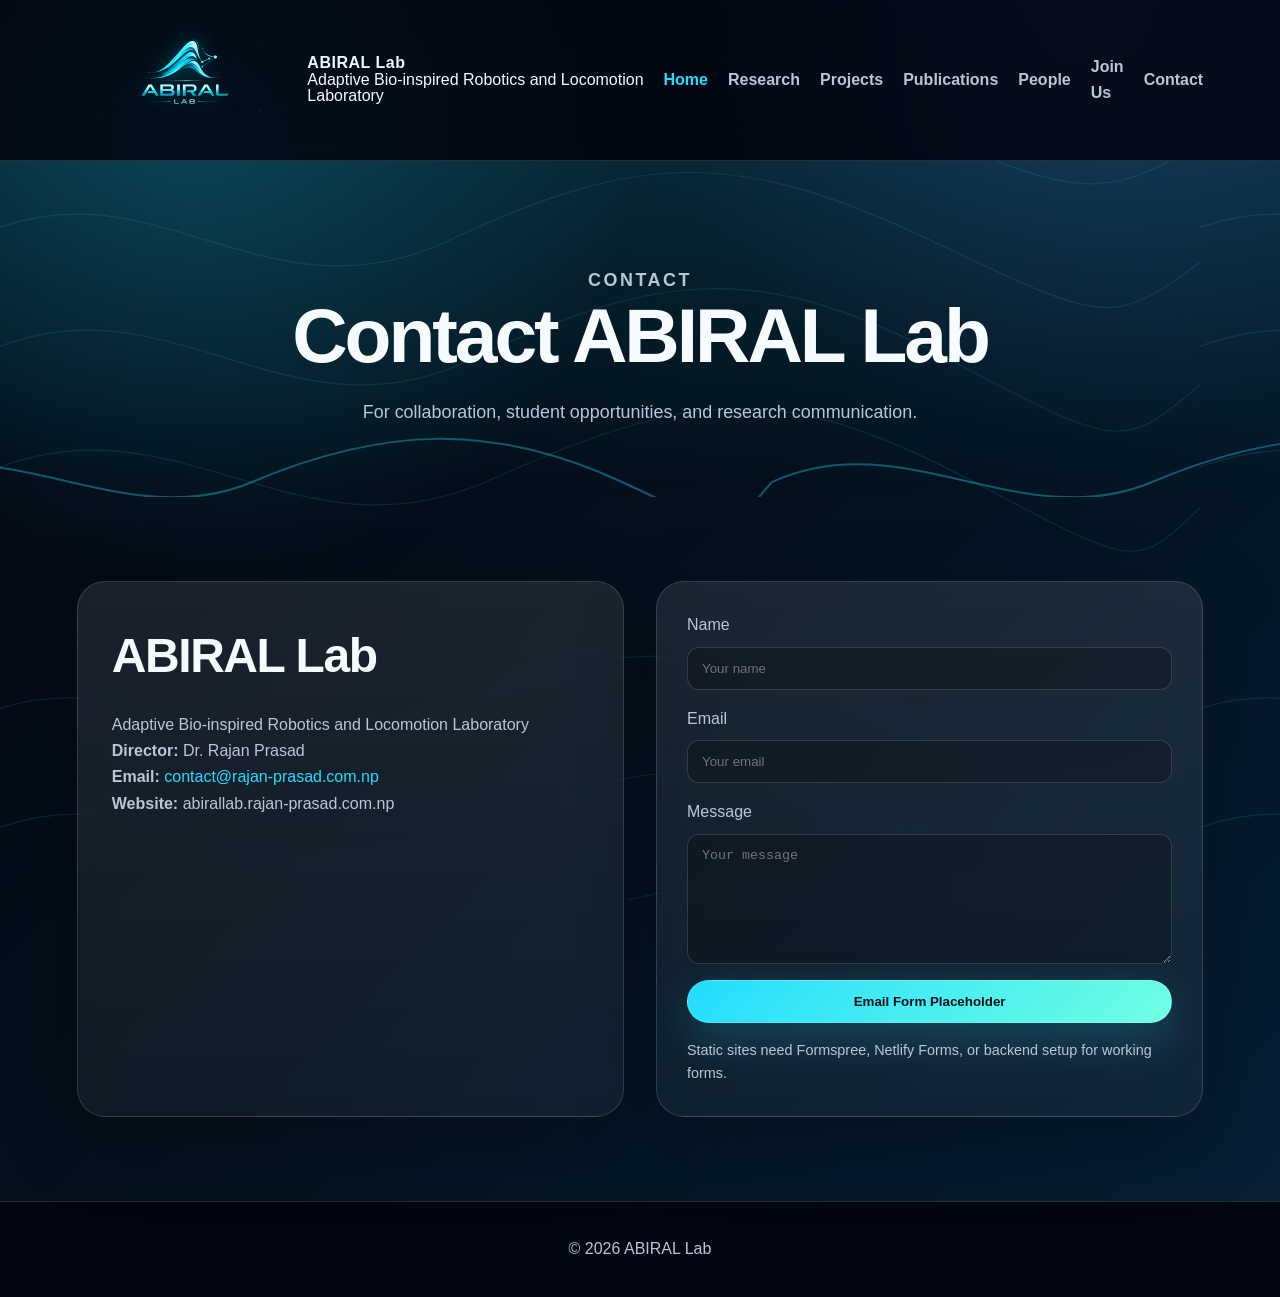
==== contact.html @ 482db42f "Initial code of the website imported." ====
<!DOCTYPE html><html lang="en"><head><meta charset="UTF-8"><meta name="viewport" content="width=device-width, initial-scale=1.0"><title>Contact | ABIRAL Lab</title><link rel="stylesheet" href="assets/css/style.css"></head><body>
<header class="site-header">

  <a class="brand" href="index.html">

    <img
      src="assets/images/logo.png"
      alt="ABIRAL Lab Logo"
      class="brand-logo"
    >

    <span class="brand-info">
      <strong>ABIRAL Lab</strong>

      <medium>Adaptive Bio-inspired Robotics and Locomotion Laboratory</medium>

    </span>

  </a>



    <button class="menu-toggle" aria-label="Toggle navigation">☰</button>
    <nav class="nav">
      <a class="active" href="index.html">Home</a>
      <a href="research.html">Research</a>
      <a href="projects.html">Projects</a>
      <a href="publications.html">Publications</a>
      <a href="people.html">People</a>
      <a href="join.html">Join Us</a>
      <a href="contact.html">Contact</a>
    </nav>
  </header>


<main><section class="page-hero"><p class="eyebrow">Contact</p><h1>Contact ABIRAL Lab</h1><p>For collaboration, student opportunities, and research communication.</p></section>
<section class="section contact-grid"><div class="panel"><h2>ABIRAL Lab</h2><p>Adaptive Bio-inspired Robotics and Locomotion Laboratory</p><p><strong>Director:</strong> Dr. Rajan Prasad</p><p><strong>Email:</strong> <a href="mailto:contact@rajan-prasad.com.np">contact@rajan-prasad.com.np</a></p><p><strong>Website:</strong> abirallab.rajan-prasad.com.np</p></div><form class="contact-form"><label>Name<input type="text" placeholder="Your name"></label><label>Email<input type="email" placeholder="Your email"></label><label>Message<textarea placeholder="Your message"></textarea></label><button class="btn primary" type="button">Email Form Placeholder</button><p class="note">Static sites need Formspree, Netlify Forms, or backend setup for working forms.</p></form></section></main>
<footer class="footer"><p>© 2026 ABIRAL Lab</p></footer><script src="assets/js/main.js"></script></body></html>
---- assets/css/style.css ----
:root{
  --bg:#04101c;
  --bg2:#08243b;
  --panel:rgba(255,255,255,.075);
  --line:rgba(255,255,255,.15);
  --text:#f5fbff;
  --muted:#b8c7d8;
  --cyan:#22ddff;
  --blue:#5d8cff;
  --aqua:#70ffe2;
  --dark:#020711;
}
*{box-sizing:border-box;margin:0;padding:0}
html{scroll-behavior:smooth}
body{
  font-family:Inter,Arial,sans-serif;
  background:
    radial-gradient(circle at 15% 10%,rgba(34,221,255,.18),transparent 28%),
    radial-gradient(circle at 85% 0%,rgba(93,140,255,.18),transparent 26%),
    linear-gradient(135deg,#020711 0%,#04101c 48%,#071f35 100%);
  color:var(--text);
  line-height:1.65;
  overflow-x:hidden;
}
body:before{
  content:"";
  position:fixed;
  inset:0;
  pointer-events:none;
  opacity:.28;
  background-image:
    url("data:image/svg+xml,%3Csvg width='1200' height='600' viewBox='0 0 1200 600' xmlns='http://www.w3.org/2000/svg'%3E%3Cg fill='none' stroke='%2322ddff' stroke-width='1.2' stroke-opacity='.45'%3E%3Cpath d='M-30 120 C140 40 260 210 430 120 S720 40 900 120 1110 210 1230 120'/%3E%3Cpath d='M-30 240 C150 150 260 330 450 240 S740 150 930 240 1110 330 1230 240'/%3E%3Cpath d='M-30 360 C160 260 280 450 470 360 S760 260 950 360 1120 450 1230 360'/%3E%3Cpath d='M-30 480 C170 380 290 570 490 480 S780 380 970 480 1130 570 1230 480'/%3E%3C/g%3E%3C/svg%3E");
  background-size:1200px 600px;
  animation:waveDrift 24s linear infinite;
}
a{color:var(--cyan);text-decoration:none}
.site-header{
  position:sticky;top:0;z-index:10;
  display:flex;align-items:center;justify-content:space-between;
  padding:16px 6%;
  background:rgba(2,7,17,.78);
  backdrop-filter:blur(18px);
  border-bottom:1px solid var(--line);
}
.brand{display:flex;gap:12px;align-items:center;color:var(--text)}
.brand-mark{
  display:grid;place-items:center;width:44px;height:44px;border-radius:16px;
  background:linear-gradient(135deg,var(--cyan),var(--aqua) 48%,var(--blue));
  color:#00111a;font-weight:900;
  box-shadow:0 0 34px rgba(34,221,255,.32);
}
.brand small{display:block;color:var(--muted);font-size:.75rem}
.nav{display:flex;gap:20px;align-items:center}.nav a{color:var(--muted);font-weight:700}.nav a:hover,.nav a.active{color:var(--cyan)}
.menu-toggle{display:none;background:none;border:1px solid var(--line);color:var(--text);font-size:1.4rem;border-radius:10px;padding:6px 10px}
.hero{min-height:90vh;display:flex;align-items:center;padding:90px 6%;position:relative;overflow:hidden}
.hero:before,.hero:after{content:"";position:absolute;left:-10%;right:-10%;height:190px;pointer-events:none;background-repeat:repeat-x;background-size:900px 190px;opacity:.48}
.hero:before{bottom:0;background-image:url("data:image/svg+xml,%3Csvg width='900' height='190' viewBox='0 0 900 190' xmlns='http://www.w3.org/2000/svg'%3E%3Cpath d='M0 95 C120 20 240 170 360 95 S600 20 720 95 840 170 900 95 V190 H0 Z' fill='%23093a5a' fill-opacity='.75'/%3E%3Cpath d='M0 105 C120 30 240 180 360 105 S600 30 720 105 840 180 900 105' fill='none' stroke='%2322ddff' stroke-width='3' stroke-opacity='.55'/%3E%3C/svg%3E");animation:waveSlide 18s linear infinite}
.hero:after{bottom:28px;background-image:url("data:image/svg+xml,%3Csvg width='900' height='190' viewBox='0 0 900 190' xmlns='http://www.w3.org/2000/svg'%3E%3Cpath d='M0 110 C140 45 230 150 360 110 S600 45 720 110 830 150 900 110' fill='none' stroke='%2370ffe2' stroke-width='2' stroke-opacity='.45'/%3E%3C/svg%3E");animation:waveSlideReverse 23s linear infinite}
.hero-grid{display:grid;grid-template-columns:1.15fr .85fr;gap:56px;align-items:center;width:100%;position:relative;z-index:1}
.eyebrow{color:var(--aqua);text-transform:uppercase;letter-spacing:.14em;font-size:.82rem;font-weight:900;margin-bottom:12px}
.hero h1,.page-hero h1{font-size:clamp(2.5rem,6vw,5.4rem);line-height:1.02;margin-bottom:24px;letter-spacing:-.04em}
.hero h1 span,.fluid-text{background:linear-gradient(90deg,var(--cyan),var(--aqua),#fff);-webkit-background-clip:text;background-clip:text;color:transparent}
.lead,.page-hero p,.section-heading p{color:var(--muted);font-size:1.12rem;max-width:760px}
.hero-actions{margin-top:32px;display:flex;gap:16px;flex-wrap:wrap}.btn{display:inline-block;padding:13px 22px;border-radius:999px;font-weight:900;border:1px solid var(--line)}.btn.primary{background:linear-gradient(135deg,var(--cyan),var(--aqua));color:#00111a;box-shadow:0 16px 45px rgba(34,221,255,.22)}.btn.secondary{color:var(--text);background:rgba(255,255,255,.06)}
.hero-card,.panel,.card,.person,.publication,.project,.contact-form{background:linear-gradient(180deg,rgba(255,255,255,.09),rgba(255,255,255,.045));border:1px solid var(--line);border-radius:28px;box-shadow:0 24px 80px rgba(0,0,0,.25);backdrop-filter:blur(12px)}
.hero-card{padding:36px;position:relative;overflow:hidden}.hero-card:before{content:"";position:absolute;inset:-80px;background:conic-gradient(from 180deg,transparent,var(--cyan),transparent,var(--blue),transparent);opacity:.16;animation:spin 12s linear infinite}.hero-card>*{position:relative}.orbit{height:220px;border:1px solid rgba(34,221,255,.4);border-radius:48% 52% 46% 54%;margin-bottom:28px;background:radial-gradient(circle,rgba(34,221,255,.24),transparent 58%);animation:morph 7s ease-in-out infinite}.hero-card h2{font-size:2.6rem;color:var(--cyan)}.stats{display:grid;gap:12px;margin-top:24px}.stats div{padding:14px;border-radius:18px;background:rgba(255,255,255,.06);border:1px solid rgba(255,255,255,.08)}.stats span{display:block;color:var(--muted);font-size:.9rem}
.section{padding:84px 6%;position:relative}.section-heading{text-align:center;max-width:880px;margin:0 auto 44px}.section-heading h2,.section h2{font-size:clamp(2rem,4vw,3rem);margin-bottom:16px;letter-spacing:-.03em}.cards{display:grid;gap:24px}.cards.four{grid-template-columns:repeat(4,1fr)}.cards.three{grid-template-columns:repeat(3,1fr)}.card,.person,.publication{padding:28px}.card h3,.person h3,.publication h3,.project h3{color:var(--cyan);margin-bottom:12px}.card p,.person p,.publication p,.project p,.panel p,.clean-list{color:var(--muted)}.glow:hover,.card:hover{border-color:rgba(34,221,255,.75);transform:translateY(-5px);transition:.25s;box-shadow:0 22px 70px rgba(34,221,255,.12)}
.split{display:grid;grid-template-columns:1fr 1fr;gap:32px;align-items:center}.panel{padding:34px}.clean-list{list-style:none;display:grid;gap:12px}.clean-list li{padding-left:24px;position:relative}.clean-list li:before{content:'∿';position:absolute;left:0;color:var(--aqua);font-weight:900}.dark-band{background:linear-gradient(90deg,rgba(34,221,255,.07),rgba(0,0,0,.22),rgba(112,255,226,.06))}.page-hero{padding:105px 6% 70px;text-align:center;background:linear-gradient(180deg,rgba(34,221,255,.12),transparent);position:relative;overflow:hidden}.page-hero:after{content:"";position:absolute;left:-10%;right:-10%;bottom:-35px;height:120px;background:url("data:image/svg+xml,%3Csvg width='900' height='120' viewBox='0 0 900 120' xmlns='http://www.w3.org/2000/svg'%3E%3Cpath d='M0 70 C130 10 250 125 380 70 S620 10 750 70 850 125 900 70' fill='none' stroke='%2322ddff' stroke-width='2' stroke-opacity='.35'/%3E%3C/svg%3E") repeat-x;background-size:900px 120px;animation:waveSlide 20s linear infinite}.page-hero>*{position:relative;z-index:1}.page-hero p{margin:0 auto}.project-list{display:grid;gap:18px}.project{display:grid;grid-template-columns:70px 1fr;gap:18px;padding:26px}.project span{font-size:2rem;font-weight:900;color:var(--cyan)}.avatar{width:82px;height:82px;border-radius:50%;display:grid;place-items:center;background:linear-gradient(135deg,var(--cyan),var(--aqua),var(--blue));color:#00111a;font-weight:900;font-size:1.4rem;margin-bottom:18px}.contact-grid{display:grid;grid-template-columns:1fr 1fr;gap:32px}.contact-form{padding:30px;display:grid;gap:16px}.contact-form label{display:grid;gap:8px;color:var(--muted)}input,textarea{width:100%;padding:13px 14px;border-radius:12px;border:1px solid var(--line);background:rgba(0,0,0,.25);color:var(--text)}textarea{min-height:130px}.note{font-size:.9rem;color:var(--muted)}.footer{text-align:center;padding:34px 6%;background:#020611;color:var(--muted);border-top:1px solid var(--line)}
@keyframes waveDrift{from{background-position:0 0}to{background-position:1200px 0}}
@keyframes waveSlide{from{background-position:0 0}to{background-position:900px 0}}
@keyframes waveSlideReverse{from{background-position:900px 0}to{background-position:0 0}}
@keyframes spin{to{transform:rotate(360deg)}}
@keyframes morph{0%,100%{border-radius:48% 52% 46% 54%;transform:scale(1)}50%{border-radius:58% 42% 56% 44%;transform:scale(1.035)}}
@media(max-width:980px){.hero-grid,.split,.contact-grid{grid-template-columns:1fr}.cards.four,.cards.three{grid-template-columns:repeat(2,1fr)}}
@media(max-width:760px){.site-header{align-items:flex-start}.menu-toggle{display:block}.nav{display:none;position:absolute;left:6%;right:6%;top:72px;flex-direction:column;align-items:flex-start;background:rgba(3,8,18,.96);padding:18px;border:1px solid var(--line);border-radius:18px}.nav.open{display:flex}.hero{padding-top:50px}.cards.four,.cards.three{grid-template-columns:1fr}.project{grid-template-columns:1fr}.brand small{display:none}.hero-card{padding:26px}}



/* =========================================
   ORIGIN / TIMELINE SECTION
========================================= */

.origin-section {
  position: relative;
  padding: 140px 8%;
  overflow: hidden;
  background:
    radial-gradient(circle at top left,
      rgba(0,212,255,0.12),
      transparent 40%),
    linear-gradient(to bottom,
      #07111f,
      #081a2d);
}

.wave-divider {
  position: absolute;
  top: -60px;
  left: 0;
  width: 100%;
  height: 140px;
  background:
    radial-gradient(circle at 50% 0%,
      rgba(0,212,255,0.15),
      transparent 70%);
  filter: blur(30px);
}

.origin-container {
  display: grid;
  grid-template-columns: 1fr 1.2fr;
  gap: 60px;
  align-items: center;
}

.origin-tag {
  display: inline-block;
  padding: 8px 18px;
  border: 1px solid rgba(0,212,255,0.3);
  border-radius: 50px;
  color: #00d4ff;
  font-size: 0.85rem;
  letter-spacing: 2px;
  margin-bottom: 24px;
}

.origin-left h2 {
  font-size: 3.2rem;
  line-height: 1.2;
  color: white;
}

.origin-card {
  position: relative;
  background: rgba(255,255,255,0.05);
  border: 1px solid rgba(255,255,255,0.08);
  border-radius: 28px;
  padding: 50px;
  backdrop-filter: blur(14px);
  overflow: hidden;
}

.origin-card::before {
  content: '';
  position: absolute;
  top: -100px;
  right: -100px;
  width: 240px;
  height: 240px;
  background: rgba(0,212,255,0.08);
  border-radius: 50%;
  filter: blur(40px);
}

.year-badge {
  display: inline-block;
  background: #00d4ff;
  color: #07111f;
  padding: 10px 18px;
  border-radius: 14px;
  font-weight: bold;
  margin-bottom: 28px;
}

.origin-card p {
  color: #d7e4f3;
  line-height: 1.9;
  font-size: 1.05rem;
}

/* Responsive */

@media (max-width: 900px) {

  .origin-container {
    grid-template-columns: 1fr;
  }

  .origin-left h2 {
    font-size: 2.2rem;
  }

  .origin-card {
    padding: 35px;
  }
}



/* =========================================
   MODERN CAD SHOWCASE
========================================= */

.cad-showcase {
  padding: 140px 8%;
  position: relative;
}

.cad-header {
  text-align: center;
  margin-bottom: 90px;
}

.cad-header span {
  color: #00d4ff;
  letter-spacing: 2px;
  font-size: 0.85rem;
  border: 1px solid rgba(0,212,255,0.25);
  padding: 8px 18px;
  border-radius: 40px;
}

.cad-header h3 {
  margin-top: 24px;
  font-size: 3rem;
  color: white;
}

.cad-header p {
  max-width: 950px;
  margin: 24px auto 0;
  color: #c9d7e8;
  line-height: 1.9;
  font-size: 1.05rem;
}

/* ROW */

.cad-row {
  display: grid;
  grid-template-columns: 1.1fr 1fr;
  gap: 50px;
  align-items: center;

  background:
    linear-gradient(
      135deg,
      rgba(255,255,255,0.03),
      rgba(255,255,255,0.015)
    );

  border: 1px solid rgba(0,212,255,0.12);
  border-radius: 32px;

  padding: 30px;
  margin-bottom: 45px;

  backdrop-filter: blur(14px);

  transition: 0.4s;
}

.cad-row:hover {
  transform: translateY(-8px);

  border-color: rgba(0,212,255,0.35);

  box-shadow:
    0 0 50px rgba(0,212,255,0.10);
}

/* IMAGE */

.cad-image {
  border-radius: 24px;
  overflow: hidden;
  background: #0a1320;
}

.cad-image img {
  width: 100%;
  max-height: 420px;
  object-fit: contain;
  display: block;

  transition: 0.5s;
}

.cad-row:hover img {
  transform: scale(1.02);
}

/* CONTENT */

.cad-content {
  padding: 10px;
}

.cad-icon {
  width: 70px;
  height: 70px;

  display: flex;
  align-items: center;
  justify-content: center;

  border-radius: 50%;

  background:
    rgba(0,212,255,0.08);

  border:
    1px solid rgba(0,212,255,0.2);

  font-size: 1.8rem;

  margin-bottom: 24px;
}

.cad-label {
  color: #00d4ff;
  font-size: 0.9rem;
  letter-spacing: 1.5px;
}

.cad-content h4 {
  margin-top: 12px;
  font-size: 2.2rem;
  color: white;
}

.cad-line {
  width: 80px;
  height: 3px;
  background: #00d4ff;
  margin: 24px 0;
  border-radius: 20px;
}

.cad-content p {
  color: #d7e4f3;
  line-height: 1.9;
  font-size: 1.05rem;
}

/* RESPONSIVE */

@media (max-width: 1000px) {

  .cad-row {
    grid-template-columns: 1fr;
  }

  .cad-header h3 {
    font-size: 2.2rem;
  }

  .cad-content h4 {
    font-size: 1.8rem;
  }

  .cad-image img {
    max-height: 320px;
  }
}


/* =========================================
   ABIRAL LOGO
========================================= */

.abiral-logo {
  display: flex;
  flex-direction: column;
  align-items: center;
  justify-content: center;

  padding: 40px;
}

/* SYMBOL */

.logo-symbol {
  width: 340px;
  margin-bottom: 10px;
}

.logo-symbol svg {
  width: 100%;
  height: auto;
}

/* TEXT */

.logo-text {
  text-align: center;
}

.logo-text h1 {

  font-size: 4rem;
  font-weight: 800;
  letter-spacing: 6px;

  margin: 0;

  background:
    linear-gradient(
      to right,
      #8ffcff,
      #00d4ff
    );

  -webkit-background-clip: text;
  -webkit-text-fill-color: transparent;

  text-shadow:
    0 0 25px rgba(0,212,255,0.35);
}

.logo-text span {

  display: block;

  margin-top: -5px;

  font-size: 1.4rem;
  letter-spacing: 10px;

  color: #b8f6ff;

  text-shadow:
    0 0 12px rgba(0,212,255,0.25);
}

/* RESPONSIVE */

@media (max-width: 768px) {

  .logo-symbol {
    width: 240px;
  }

  .logo-text h1 {
    font-size: 2.8rem;
  }

  .logo-text span {
    font-size: 1rem;
    letter-spacing: 6px;
  }

}


/* =========================================
   HERO ELLIPSE LOGO
========================================= */

.hero-ellipse {

  position: relative;

  width: 100%;
  height: 260px;

  display: flex;
  align-items: center;
  justify-content: center;

  margin-bottom: 50px;

  border-radius: 50%;

  border:
    2px solid rgba(0,212,255,0.18);

  background:
    radial-gradient(
      circle at center,
      rgba(0,212,255,0.12),
      rgba(0,212,255,0.02)
    );

  overflow: hidden;
}

/* glow */

.hero-ellipse::before {

  content: '';

  position: absolute;

  width: 140%;
  height: 140%;

  background:
    radial-gradient(
      circle,
      rgba(0,212,255,0.12),
      transparent 70%
    );

  animation:
    pulseGlow 6s ease-in-out infinite;
}

/* LOGO */

.ellipse-logo {

  position: relative;
  z-index: 2;

  width: 240px;
  max-width: 65%;

  object-fit: contain;

  filter:
    drop-shadow(0 0 35px rgba(0,212,255,0.4));

  transition: 0.5s;
}

.ellipse-logo:hover {

  transform:
    scale(1.04);

  filter:
    drop-shadow(0 0 55px rgba(0,212,255,0.65));
}

/* ANIMATION */

@keyframes pulseGlow {

  0% {
    transform: scale(1);
    opacity: 0.6;
  }

  50% {
    transform: scale(1.05);
    opacity: 1;
  }

  100% {
    transform: scale(1);
    opacity: 0.6;
  }
}

/* =========================================
   HERO ELLIPSE LOGO
========================================= */

.hero-ellipse {

  position: relative;

  width: 100%;
  height: 260px;

  display: flex;
  align-items: center;
  justify-content: center;

  margin-bottom: 50px;

  border-radius: 50%;

  border:
    2px solid rgba(0,212,255,0.18);

  background:
    radial-gradient(
      circle at center,
      rgba(0,212,255,0.12),
      rgba(0,212,255,0.02)
    );

  overflow: hidden;
}

/* glow */

.hero-ellipse::before {

  content: '';

  position: absolute;

  width: 140%;
  height: 140%;

  background:
    radial-gradient(
      circle,
      rgba(0,212,255,0.12),
      transparent 70%
    );

  animation:
    pulseGlow 6s ease-in-out infinite;
}

/* LOGO */

.ellipse-logo {

  position: relative;
  z-index: 2;

  width: 240px;
  max-width: 65%;

  object-fit: contain;

  filter:
    drop-shadow(0 0 35px rgba(0,212,255,0.4));

  transition: 0.5s;
}

.ellipse-logo:hover {

  transform:
    scale(1.04);

  filter:
    drop-shadow(0 0 55px rgba(0,212,255,0.65));
}

/* ANIMATION */

@keyframes pulseGlow {

  0% {
    transform: scale(1);
    opacity: 0.6;
  }

  50% {
    transform: scale(1.05);
    opacity: 1;
  }

  100% {
    transform: scale(1);
    opacity: 0.6;
  }
}

/* MOBILE */

@media (max-width: 420px) {

  .hero-ellipse {
    height: 60px;
  }

  .ellipse-logo {
    width: 40px;
  }

}

//* =========================================
   HEADER BRAND
========================================= */

.brand {

  display: flex;
  align-items: center;
  gap: 12px;

  text-decoration: none;
}

/* LOGO */

.brand-logo {

  width: 256px;
  height: 128px;

  object-fit: contain;

  border-radius: 50%;

  filter:
    drop-shadow(0 0 10px rgba(0,212,255,0.28));

  transition: 0.15s;
}

.brand:hover .brand-logo {

  transform: scale(1.05);

  filter:
    drop-shadow(0 0 16px rgba(0,212,255,0.45));
}

/* TEXT */

.brand-info {

  display: flex;
  flex-direction: column;

  line-height: 1.05;
}

.brand-info strong {

  color: #e8fbff;

  font-size: 1rem;
  letter-spacing: 0.5px;
}

.brand-info small {

  margin-top: 4px;

  color: #8eb7c9;

  font-size: 0.68rem;

  letter-spacing: 0.8px;
}

/* MOBILE */

@media (max-width: 768px) {

  .brand-logo {

    width: 64px;
    height: 64px;
  }

  .brand-info strong {

    font-size: 0.9rem;
  }

  .brand-info small {

    font-size: 0.58rem;
  }

}

/* =========================================
   PEOPLE SECTION
========================================= */

.person {

  background:
    linear-gradient(
      145deg,
      rgba(255,255,255,0.04),
      rgba(255,255,255,0.015)
    );

  border:
    1px solid rgba(0,212,255,0.12);

  border-radius: 28px;

  padding: 40px 32px;

  text-align: center;

  transition: 0.4s;

  backdrop-filter: blur(12px);
}

.person:hover {

  transform: translateY(-8px);

  border-color:
    rgba(0,212,255,0.35);

  box-shadow:
    0 0 40px rgba(0,212,255,0.10);
}

/* IMAGE */

.person-img {

  width: 130px;
  height: 130px;

  border-radius: 50%;

  object-fit: cover;

  margin-bottom: 24px;

  border:
    3px solid rgba(0,212,255,0.28);

  box-shadow:
    0 0 24px rgba(0,212,255,0.15);
}

/* NAME */

.person h3 {

  color: white;

  font-size: 1.35rem;

  margin-bottom: 10px;
}

/* ROLE */

.person .role {

  color: #00d4ff;

  font-weight: 600;

  margin-bottom: 20px;

  letter-spacing: 0.5px;
}

/* DESCRIPTION */

.person p {

  color: #cddceb;

  line-height: 1.8;

  font-size: 0.96rem;
}

/* AVATAR FALLBACK */

.avatar {

  width: 130px;
  height: 130px;

  margin: auto auto 24px;

  border-radius: 50%;

  display: flex;
  align-items: center;
  justify-content: center;

  background:
    radial-gradient(
      circle,
      rgba(0,212,255,0.18),
      rgba(0,212,255,0.05)
    );

  border:
    2px solid rgba(0,212,255,0.2);

  color: #00d4ff;

  font-size: 2rem;
  font-weight: bold;
}

/* =========================================
   FOUR COLUMN GRID
========================================= */

.cards.four {

  display: grid;

  grid-template-columns:
    repeat(auto-fit, minmax(280px, 1fr));

  gap: 30px;
}




/* =========================================
   TRACTOR PROJECTS
========================================= */

.tractor-projects {

  display: flex;
  flex-direction: column;

  gap: 35px;

  margin-bottom: 80px;
}

/* CARD */

.tractor-card {

  display: grid;

  grid-template-columns:
    380px 1fr;

  gap: 35px;

  align-items: center;

  background:
    linear-gradient(
      145deg,
      rgba(255,255,255,0.04),
      rgba(255,255,255,0.015)
    );

  border:
    1px solid rgba(0,212,255,0.12);

  border-radius: 28px;

  overflow: hidden;

  transition: 0.4s;

  backdrop-filter: blur(12px);
}

.tractor-card:hover {

  transform: translateY(-6px);

  border-color:
    rgba(0,212,255,0.35);

  box-shadow:
    0 0 40px rgba(0,212,255,0.10);
}

/* IMAGE */

.tractor-image {

  background: #0a1320;

  height: 240px;

  display: flex;
  align-items: center;
  justify-content: center;
}

.tractor-image img {

  width: 100%;
  height: 100%;

  object-fit: contain;

  transition: 0.5s;
}

.tractor-card:hover img {

  transform: scale(1.03);
}

/* CONTENT */

.tractor-content {

  padding-right: 40px;
}

.tractor-content span {

  display: inline-block;

  margin-bottom: 14px;

  color: #00d4ff;

  font-size: 0.9rem;

  letter-spacing: 1px;
}

.tractor-content h3 {

  color: white;

  font-size: 2rem;

  margin-bottom: 18px;
}

.tractor-content p {

  color: #cddceb;

  line-height: 1.9;

  max-width: 800px;
}

/* MOBILE */

@media (max-width: 900px) {

  .tractor-card {

    grid-template-columns: 1fr;
  }

  .tractor-image {

    height: 220px;
  }

  .tractor-content {

    padding:
      10px 28px 35px;
  }

  .tractor-content h3 {

    font-size: 1.5rem;
  }

}
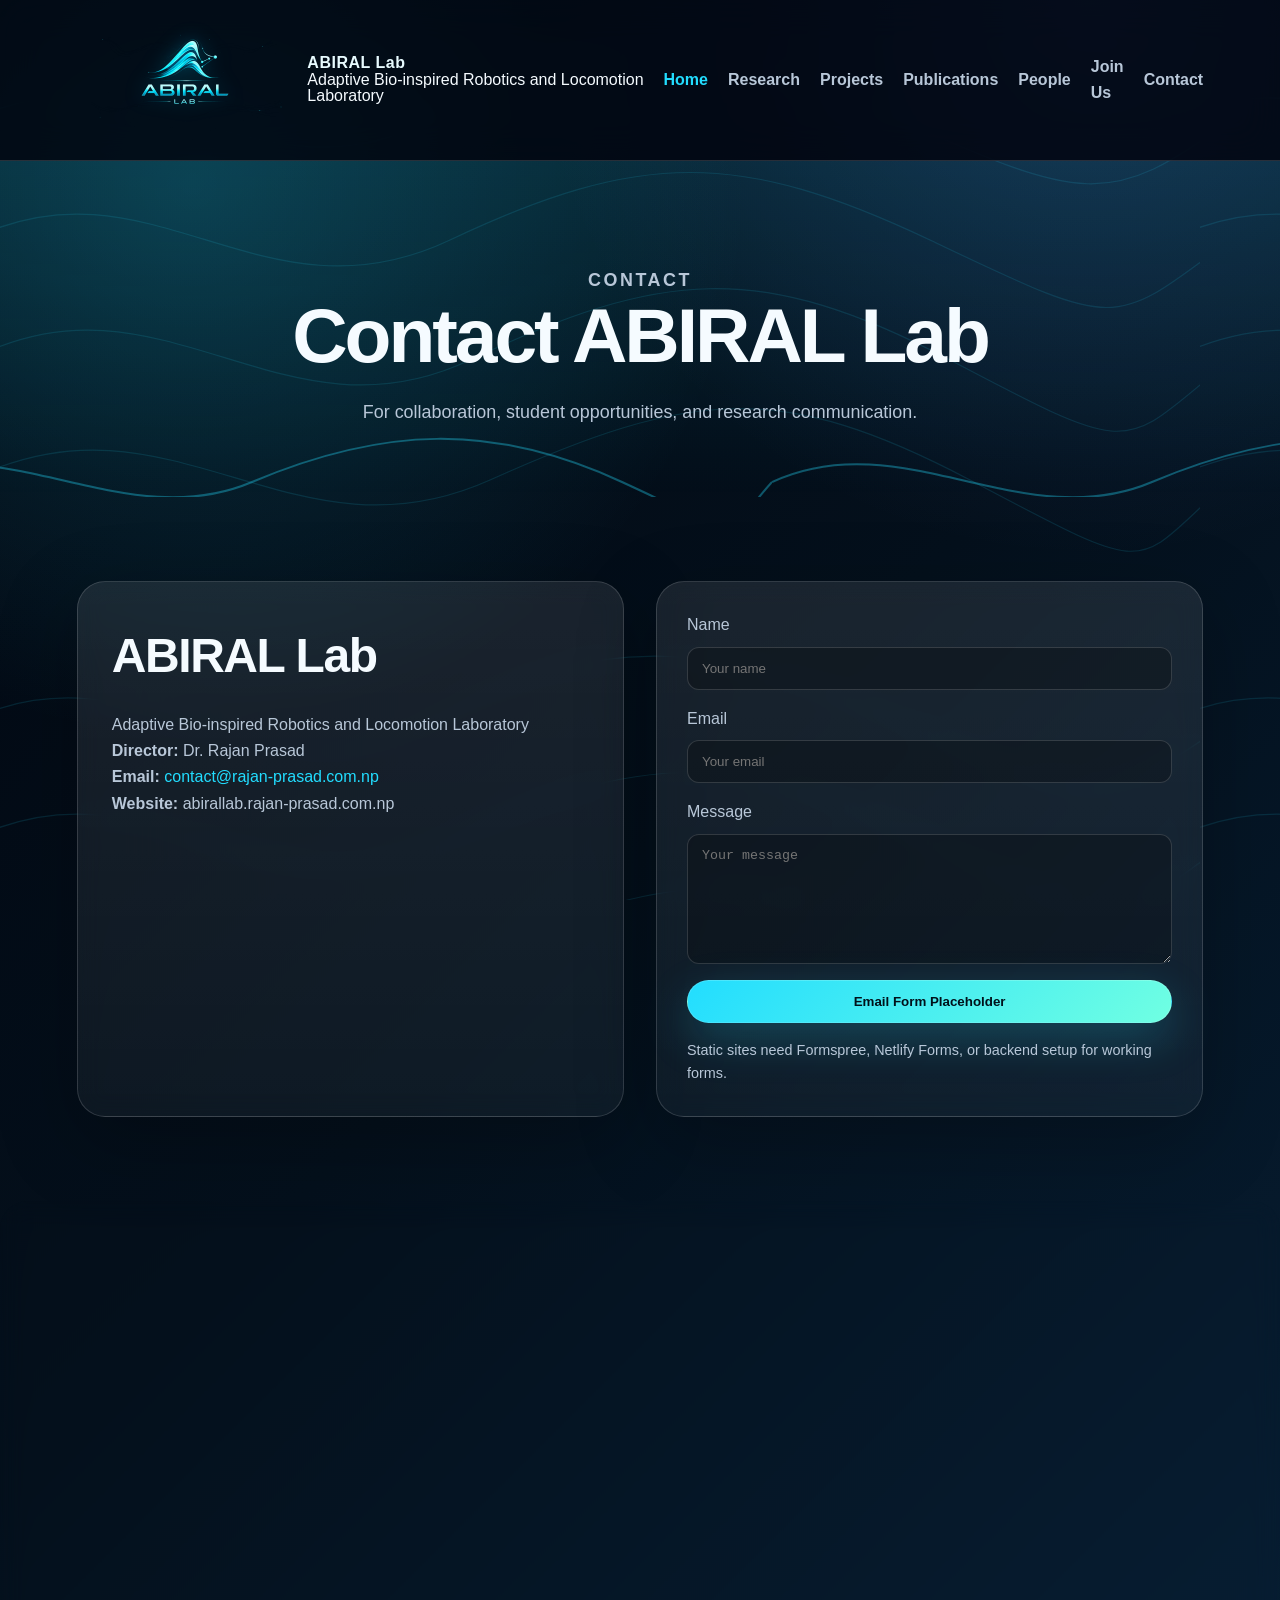
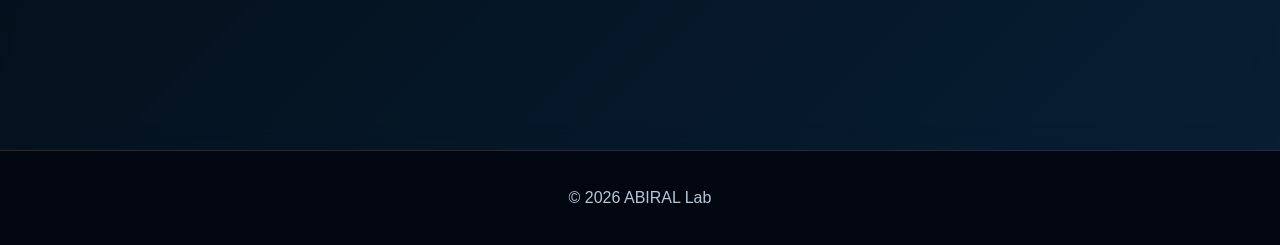
==== commit 356e9428: "location added" ====
--- a/contact.html
+++ b/contact.html
@@ -35,4 +35,33 @@
 
 <main><section class="page-hero"><p class="eyebrow">Contact</p><h1>Contact ABIRAL Lab</h1><p>For collaboration, student opportunities, and research communication.</p></section>
 <section class="section contact-grid"><div class="panel"><h2>ABIRAL Lab</h2><p>Adaptive Bio-inspired Robotics and Locomotion Laboratory</p><p><strong>Director:</strong> Dr. Rajan Prasad</p><p><strong>Email:</strong> <a href="mailto:contact@rajan-prasad.com.np">contact@rajan-prasad.com.np</a></p><p><strong>Website:</strong> abirallab.rajan-prasad.com.np</p></div><form class="contact-form"><label>Name<input type="text" placeholder="Your name"></label><label>Email<input type="email" placeholder="Your email"></label><label>Message<textarea placeholder="Your message"></textarea></label><button class="btn primary" type="button">Email Form Placeholder</button><p class="note">Static sites need Formspree, Netlify Forms, or backend setup for working forms.</p></form></section></main>
+
+
+<div class="panel map-panel">
+  <h2>Location</h2>
+
+  <iframe
+    src="https://www.google.com/maps?q=26.887777,85.162336&output=embed"
+    width="100%"
+    height="350"
+    style="border:0; border-radius:16px;"
+    allowfullscreen=""
+    loading="lazy"
+    referrerpolicy="no-referrer-when-downgrade">
+  </iframe>
+
+  <p class="map-note">
+    Simraungadh-8, Nepal
+  </p>
+
+  <a
+    class="btn primary"
+    href="https://www.google.com/maps?q=26.887777,85.162336"
+    target="_blank">
+    Open in Google Maps
+  </a>
+</div>
+
+
+
 <footer class="footer"><p>© 2026 ABIRAL Lab</p></footer><script src="assets/js/main.js"></script></body></html>
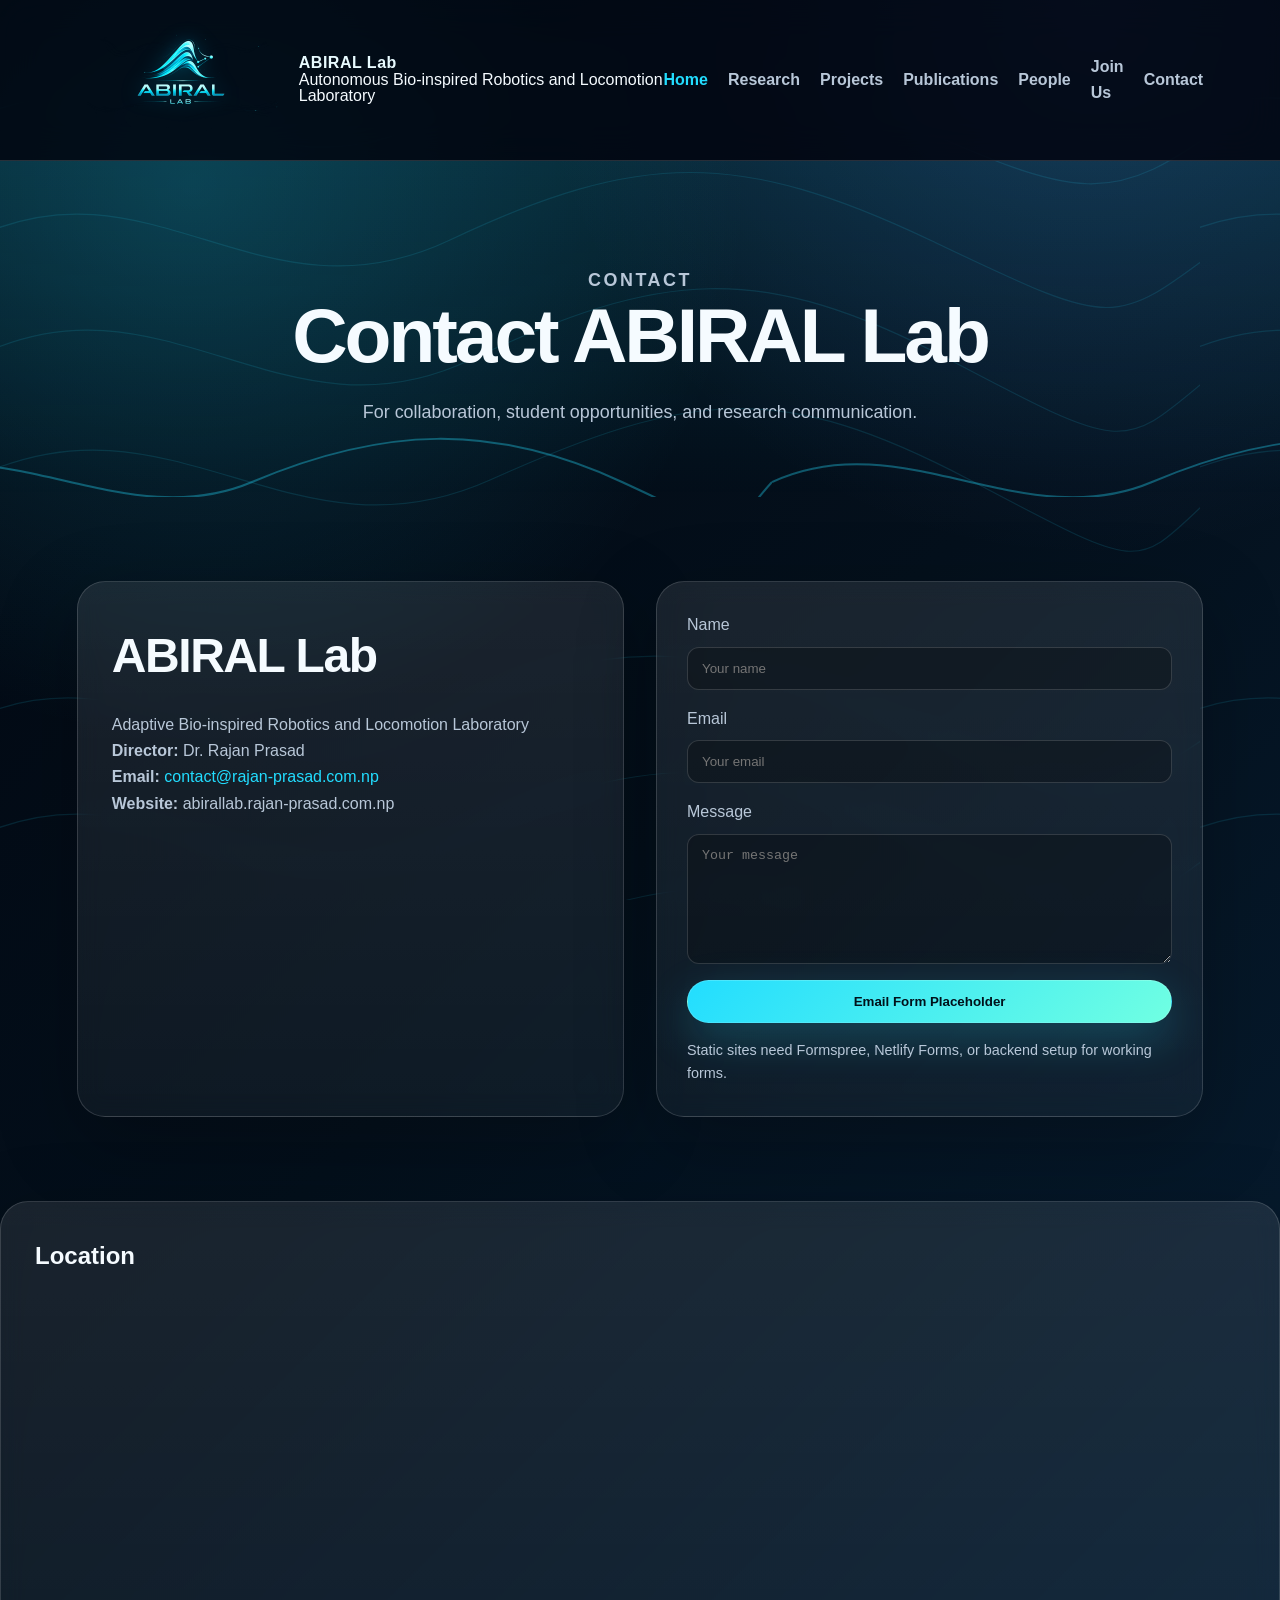
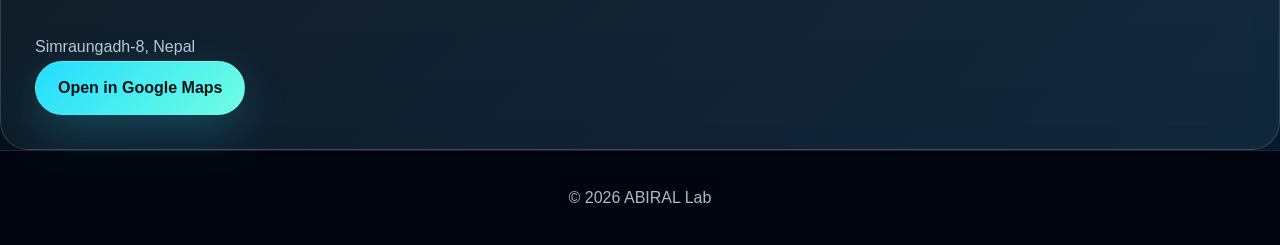
==== commit 2e923b2a: "User added and lab acronym changed." ====
--- a/contact.html
+++ b/contact.html
@@ -10,10 +10,11 @@
     >
 
     <span class="brand-info">
-      <strong>ABIRAL Lab</strong>
+<strong>ABIRAL Lab</strong>
 
-      <medium>Adaptive Bio-inspired Robotics and Locomotion Laboratory</medium>
-
+<medium>
+  Autonomous Bio-inspired Robotics and Locomotion Laboratory
+</medium>
     </span>
 
   </a>
--- a/assets/css/style.css
+++ b/assets/css/style.css
@@ -1037,4 +1037,59 @@
     font-size: 1.5rem;
   }
 
+}
+
+
+.orbit {
+  width: 220px;
+  height: 300px;
+  margin: 0 auto 1.5rem;
+
+  border-radius: 50%;
+  position: relative;
+
+  display: flex;
+  align-items: center;
+  justify-content: center;
+
+  background:
+    radial-gradient(circle at center,
+    rgba(0,255,200,0.15),
+    transparent 70%);
+
+  border: 1px solid rgba(0,255,200,0.25);
+
+  animation: rotateOrbit 12s linear infinite;
+
+  box-shadow:
+    0 0 20px rgba(0,255,200,0.25),
+    0 0 60px rgba(0,255,200,0.15);
+}
+
+.orbit-logo {
+  width: 350px;
+  height: 250px;
+  object-fit: contain;
+
+  animation: counterRotate 12s linear infinite;
+}
+
+@keyframes rotateOrbit {
+  from {
+    transform: rotate(0deg);
+  }
+
+  to {
+    transform: rotate(360deg);
+  }
+}
+
+@keyframes counterRotate {
+  from {
+    transform: rotate(0deg);
+  }
+
+  to {
+    transform: rotate(-360deg);
+  }
 }
